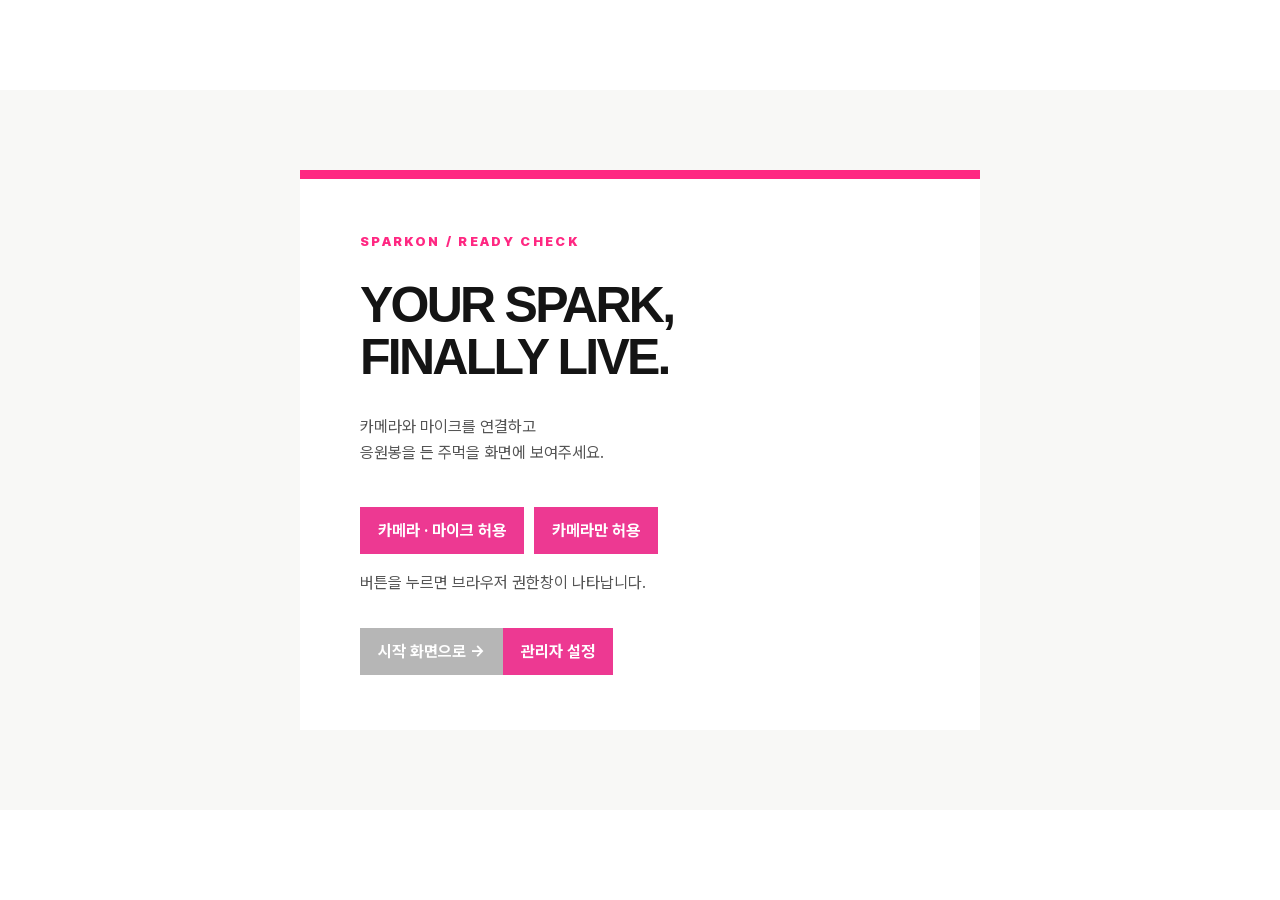
==== index.html @ fef8df46 "1116" ====
<!DOCTYPE html><html lang="ko"><head><meta charset="utf-8"><meta name="viewport" content="width=device-width,initial-scale=1">
<title>MY FIRST SPARK RECORD</title>
<style>
html,body{height:100%;margin:0;background:#fff;overflow:hidden;font-family:'Helvetica Neue',Arial,'Apple SD Gothic Neo','Malgun Gothic',sans-serif}
body{display:flex;align-items:center;justify-content:center}
#wrap{position:relative;width:min(100vw,177.78vh);aspect-ratio:16/9}
canvas{width:100%;height:100%;display:block;position:relative;z-index:2}
#idleMotion35{position:absolute;inset:0;width:100%;height:100%;object-fit:fill;display:block;z-index:1;background:#fff;pointer-events:none;backface-visibility:hidden}
#adm{position:absolute;inset:0;background:#fff;color:#16121c;overflow:auto;padding:24px 32px;box-sizing:border-box;font-size:14px}
#adm[hidden]{display:none}
h2{color:#ed3992;margin:0 0 4px;font-style:italic}h3{margin:20px 0 8px;font-size:13px;color:#8f86d0;letter-spacing:.08em}
.row{display:flex;align-items:center;gap:12px;padding:8px 0;border-bottom:1px solid #eee}.row b{width:130px}.row span{flex:1}
button,.b{background:#ed3992;color:#fff;border:0;padding:8px 14px;font:inherit;font-weight:700;cursor:pointer;text-decoration:none}
.ok{color:#3a9a00;font-weight:800}.no{color:#d00;font-weight:800}
table{border-collapse:collapse;width:100%;font-size:12px}td,th{border-bottom:1px solid #eee;padding:5px 6px;text-align:left}
input[type=text]{width:320px;padding:6px;font:inherit}
#perm{position:absolute;inset:0;display:flex;justify-content:center;align-items:center;background:#f8f8f6;color:#141414;z-index:12}#perm[hidden]{display:none}.permcard{width:min(74%,680px);padding:55px 60px;background:#fff;border-top:9px solid #ff2882;box-sizing:border-box}.ey{font-weight:900;letter-spacing:.18em;color:#ff2882;font-size:13px}.permcard h1{font-size:50px;line-height:1.05;letter-spacing:-.06em;margin:30px 0}.permcard p{color:#555;line-height:1.65}.actions{display:flex;gap:10px;margin-top:24px}.permcard button{padding:14px 18px;margin-top:16px}.permcard #continue{background:#121212}.permcard button:disabled{opacity:.3;cursor:not-allowed}#adm{z-index:20} </style><style>@font-face{font-family:SparkUI;src:url([data-uri]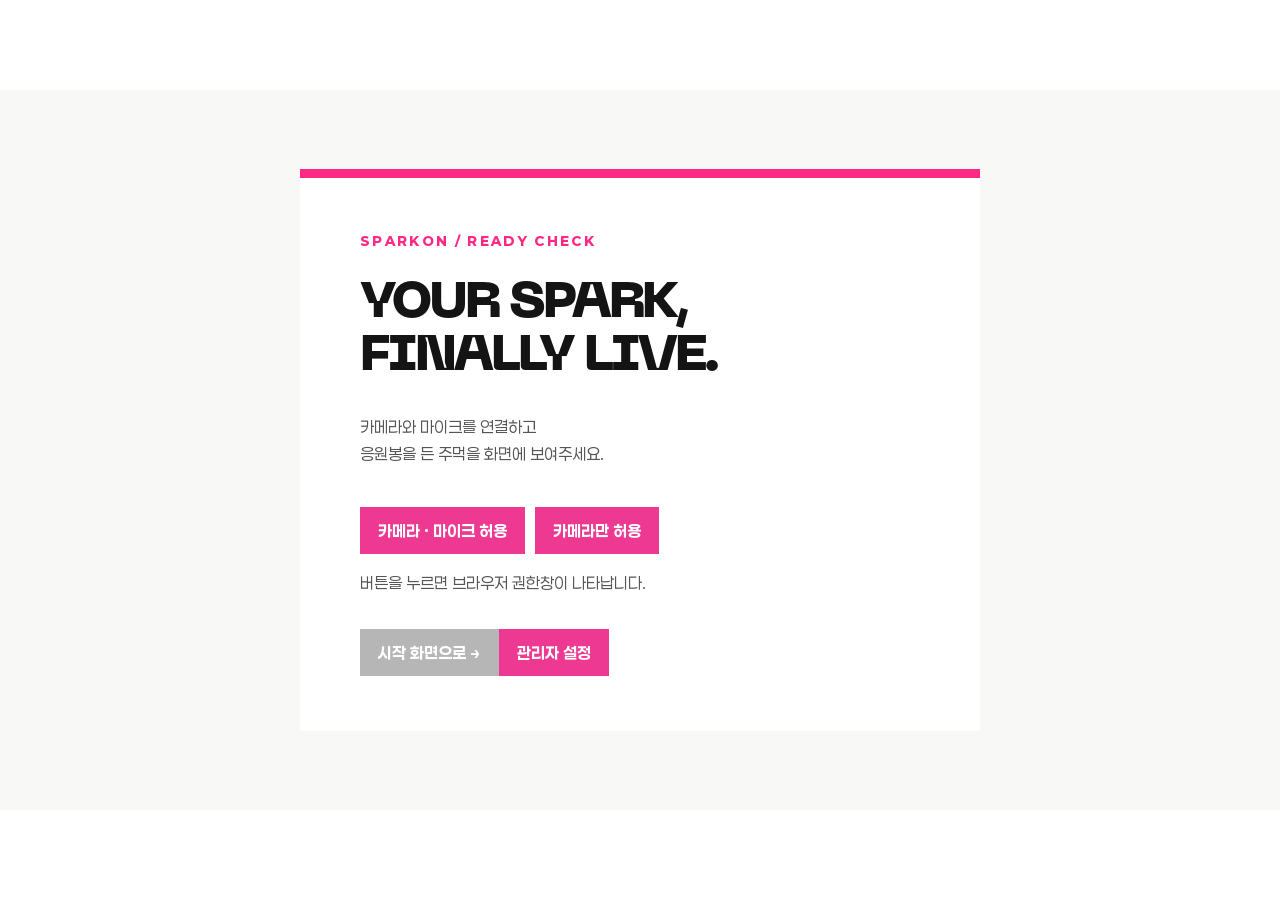
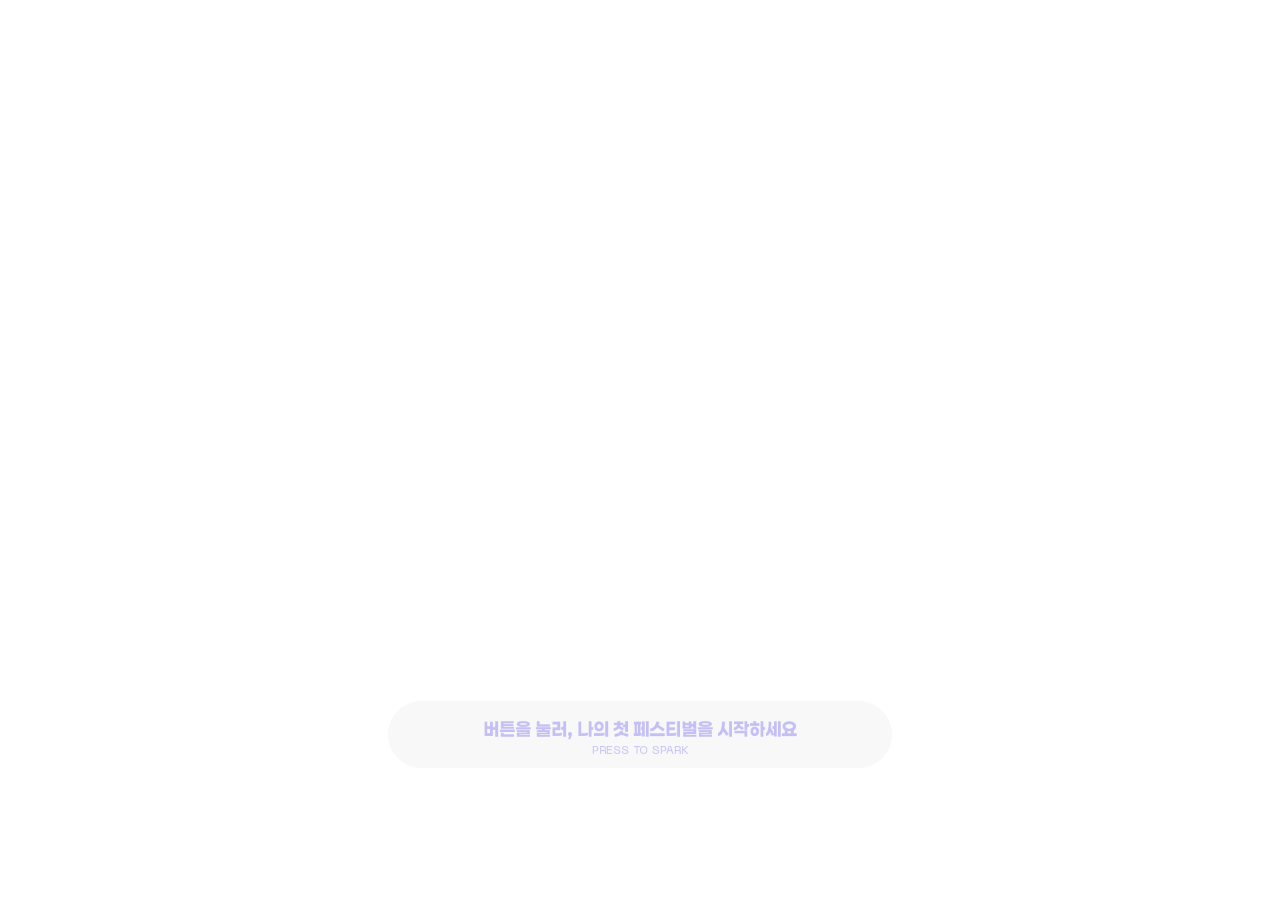
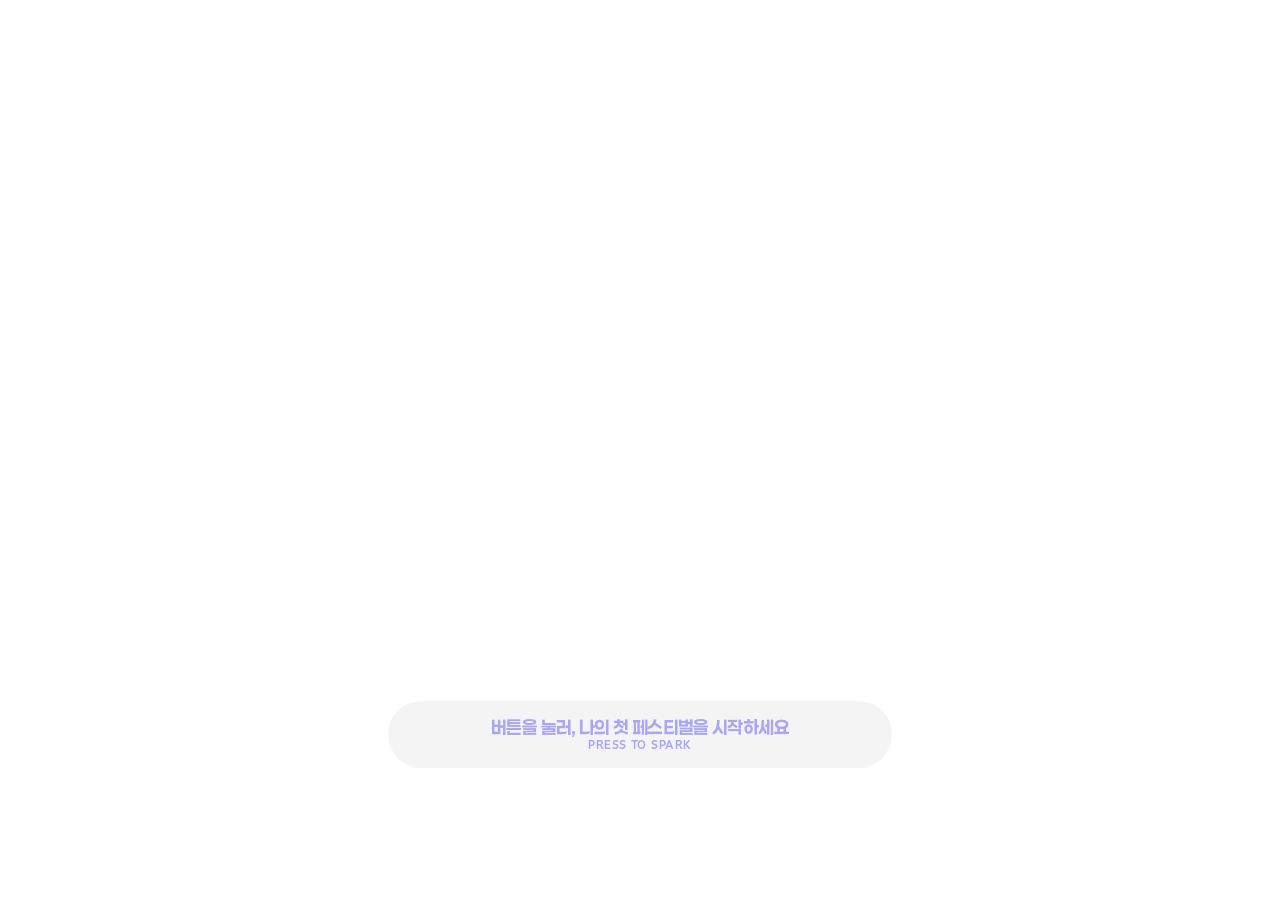
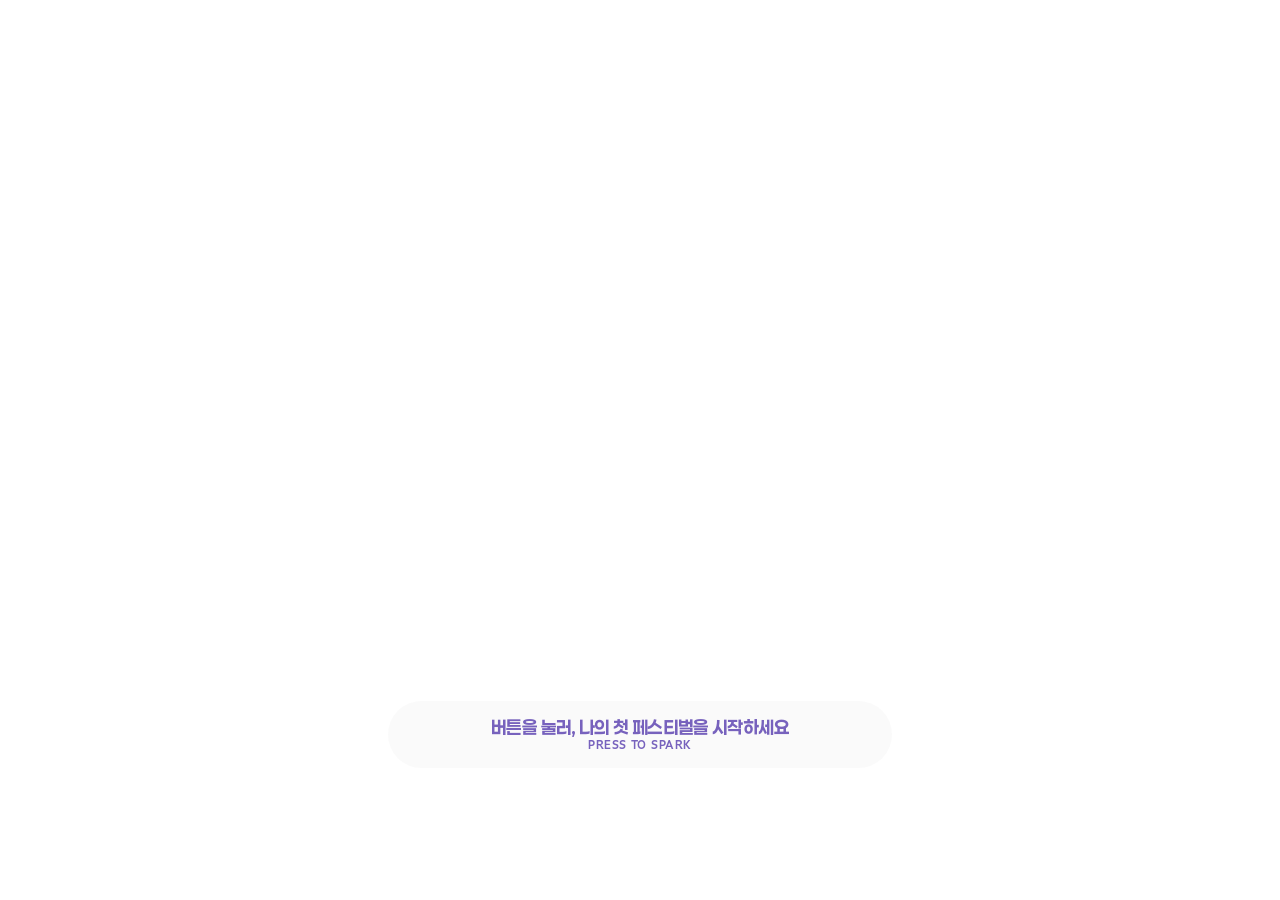
